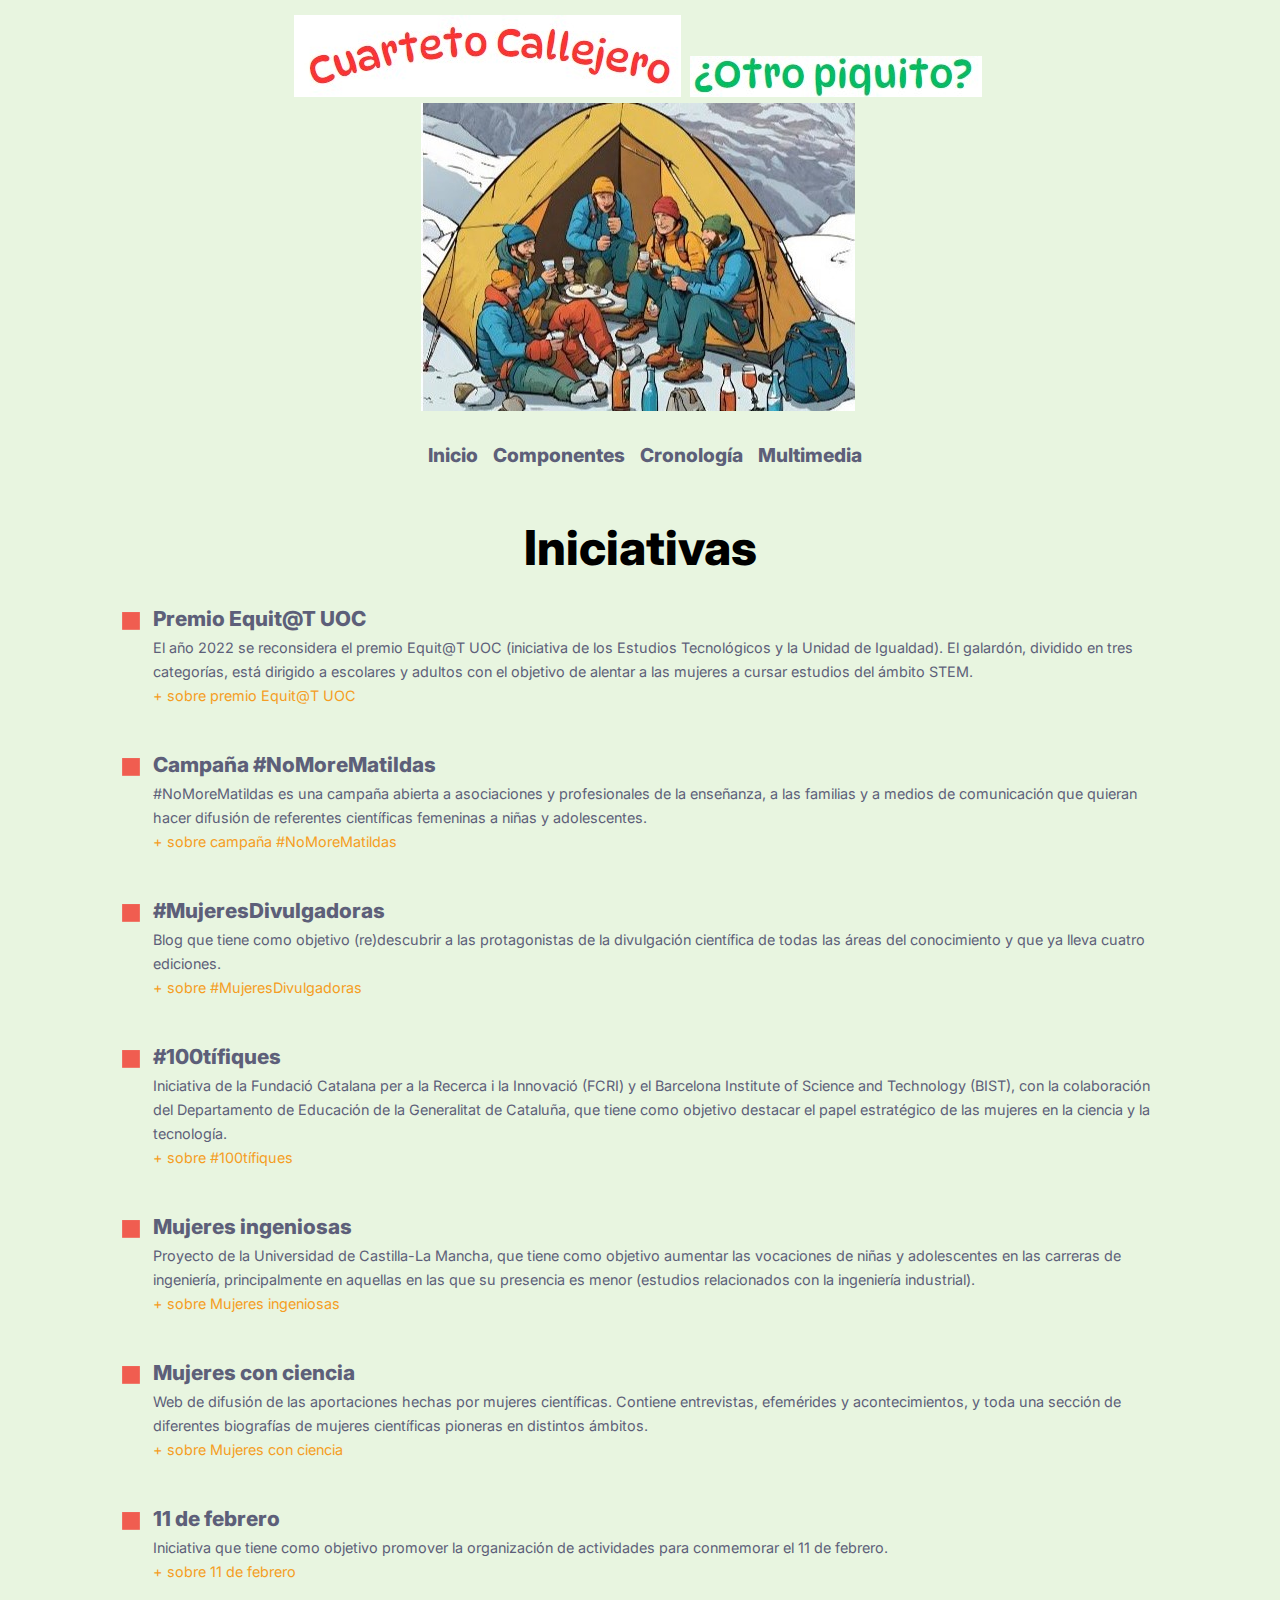
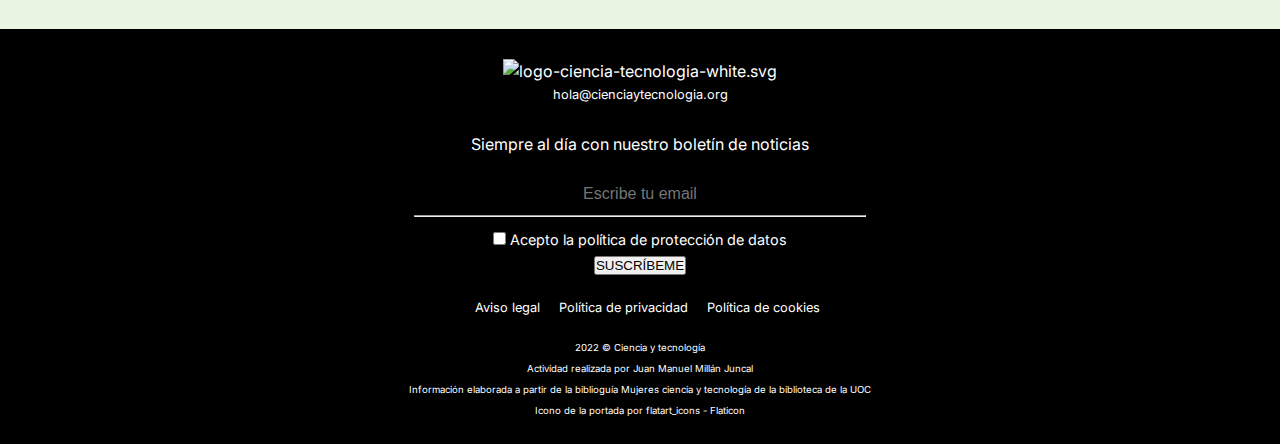
==== componentes.html @ aba4350b "--" ====
<!DOCTYPE html>
<html lang="es">
<head>
    <meta charset="UTF-8">
    <title>Iniciativas</title>
    <meta name="description" content = "Iniciativas para reivindicar el papel de la mujer en la ciencia.">

    <meta name="viewport" content="width=device-width, initial-scale=1">
    <link rel="stylesheet" href="css/estilos.css">

    <!--Google fonts-->
    <link rel="preconnect" href="https://fonts.googleapis.com">
    <link rel="preconnect" href="https://fonts.gstatic.com" crossorigin>
    <link href="https://fonts.googleapis.com/css2?family=Inter:wght@400;700;800&display=swap" rel="stylesheet">
                
</head>

<body>
    <header>
        <div id="logo">
            <a href="index.html"><img src="img/cuarteto.jpg"></a>
            <a href="index.html"><img src="img/titulo.jpg"></a>
            <a href="index.html"><img src="img/Logo.jpg"></a>
        </div>
        <nav>
            <ul>
                <li><a href="index.html">Inicio</a></li>
                <li><a href="componentes.html">Componentes</a></li>
                <li><a href="/">Cronología</a></li>
                <li><a href="/">Multimedia</a></li>
            </ul>    
        </nav>
    </header>

<main>
    
    <h1>Iniciativas</h1>
    
    <dl>
        <dt>Premio Equit@T UOC</dt>
        <dd>
            <p>El año 2022 se reconsidera el premio Equit@T UOC (iniciativa de los Estudios Tecnológicos y la Unidad de Igualdad). El galardón, dividido en tres categorías, está dirigido a escolares y adultos con el objetivo de alentar a las mujeres a cursar estudios del ámbito STEM.</p>
            <p><a href="http://premi-equitat.uoc.edu/es/" target = "_blank">+ sobre premio Equit@T UOC</a></p>
        </dd>
        
        <dt>Campaña #NoMoreMatildas</dt>
        <dd>
            <p>#NoMoreMatildas es una campaña abierta a asociaciones y profesionales de la enseñanza, a las familias y a medios de comunicación que quieran hacer difusión de referentes científicas femeninas a niñas y adolescentes.</p>
            <p><a href="https://www.nomorematildas.com/es" target = "_blank">+ sobre campaña #NoMoreMatildas</a></p>
        </dd>

        <dt>#MujeresDivulgadoras</dt>
        <dd>
            <p>Blog que tiene como objetivo (re)descubrir a las protagonistas de la divulgación científica de todas las áreas del conocimiento y que ya lleva cuatro ediciones.</p>
            <p><a href="https://socialmediaeninvestigacion.com/mujeresdivulgadoras-edicion4/" target = "_blank">+ sobre #MujeresDivulgadoras</a></p>
        </dd>
    
        <dt>#100tífiques</dt>
        <dd>
            <p>Iniciativa de la Fundació Catalana per a la Recerca i la Innovació (FCRI) y el Barcelona Institute of Science and Technology (BIST), con la colaboración del Departamento de Educación de la Generalitat de Cataluña, que tiene como objetivo destacar el papel estratégico de las mujeres en la ciencia y la tecnología.</p>
            <p><a href="https://100tifiques.cat/es/quienes-somos/" target = "_blank">+ sobre #100tífiques</a></p>
        </dd>
    
        <dt>Mujeres ingeniosas</dt>
        <dd>
            <p>Proyecto de la Universidad de Castilla-La Mancha, que tiene como objetivo aumentar las vocaciones de niñas y adolescentes en las carreras de ingeniería, principalmente en aquellas en las que su presencia es menor (estudios relacionados con la ingeniería industrial).</p>
            <p><a href="https://mujeresingeniosas.es/proyecto-mujeres-ingeniosas/" target = "_blank">+ sobre Mujeres ingeniosas</a></p>
        </dd>
    
        <dt>Mujeres con ciencia</dt>
        <dd>
            <p>Web de difusión de las aportaciones hechas por mujeres científicas. Contiene entrevistas, efemérides y acontecimientos, y toda una sección de diferentes biografías de mujeres científicas pioneras en distintos ámbitos.</p>
            <p><a href="https://mujeresconciencia.com/mujeres-con-ciencia/" target = "_blank">+ sobre Mujeres con ciencia</a></p>
        </dd>
        
        <dt>11 de febrero</dt>
        <dd>
            <p>Iniciativa que tiene como objetivo promover la organización de actividades para conmemorar el 11 de febrero.</p>
            <p><a href="https://11defebrero.org/" target = "_blank">+ sobre 11 de febrero</a></p>
        </dd>
    </dl>

</main>
    
<footer>
    <div>
        <div><img src="img/logo-ciencia-tecnologia-white.svg" alt="logo-ciencia-tecnologia-white.svg"></div>
        <p class="correo"><a href="mailto:hola@cienciaytecnologia.org">hola@cienciaytecnologia.org</a></p>
    </div>
    
    <form>
        <p class="boletin">Siempre al día con nuestro boletín de noticias</p>
        <div><input type="email" name="email" id="email" placeholder="Escribe tu email"></div>
        <hr>
        <div>
            <input type="checkbox" id="politicaDatos" name="politicaDatos">
            <label for="politicaDatos">Acepto la <a href="">política de protección de datos</a></label>
        </div>
        <div><button type="submit">SUSCRÍBEME</button></div>
    </form>

    <ul>
        <li><a href="">Aviso legal</a></li>
        <li><a href="">Política de privacidad</a></li>
        <li><a href="">Política de cookies</a></li>
    </ul>
    
    <div id="copyright">
        <p>2022 © Ciencia y tecnología</p>
        <p>Actividad realizada por Juan Manuel Millán Juncal</p>
        <p>Información elaborada a partir de la biblioguía <a href="https://biblioteca.uoc.edu/es/biblioguias/biblioguia/Mujeres-ciencia-y-tecnologia/" target = "_blank">Mujeres ciencia y tecnología de la biblioteca de la UOC</a></p>
        <p>Icono de la portada por flatart_icons - <a href="https://www.flaticon.es/iconos-gratis/atomo" target="_blank">Flaticon</a></p>
    </div>
</footer>

</body>
</html>
---- css/estilos.css ----
/* La fuente Gill Sans MT se usa en las imagenes en formato svg "logo-ciencia-tecnologia.svg" y "logo-ciencia-tecnologia-white.svg"  */
@font-face {
    font-family: "Gill Sans MT";
    src: url("https://fonts.cdnfonts.com/s/56141/GIL_____.woff");
}

/**                  Ajustes iniciales                  **/
html {
    font-family: 'Inter', sans-serif;
    font-size: 16px;
    line-height: 1.5rem;
    background-color: #e8f5e0;
}

* {
    padding: 0;
    margin: 0;
}

header, main, footer {
    padding: 15px;
}

li {
    list-style: none;
}

a {
    text-decoration: none;
}

img {
    max-width: 100%;
}

h1 {
    font-size: 3rem;
    text-align: center;
    font-weight: 800;
    line-height: 1em;
    margin-bottom: 20px;
}

h2 {
    font-size: 1.5rem;
    font-weight: 800;
    text-align: center;
}
/**                    Fin Ajustes iniciales               **/


/**                          Header                       **/
header {
    margin-bottom: 30px;
    text-align: center;
}

#logo img {
    margin-right: 5px;
}

#logo a:link, a:visited {
    color: rgb(0,0,0);
    font-weight: 800;
}

header>nav {
    font-size: 1.2rem;
    margin-top: 25px;
    margin-bottom: 25px;
    line-height: 1.7rem;
}

header>nav a:link, header>nav a:visited {
    color: rgb(93,95,121);
    font-weight: 800;
}

header>nav a:hover {
    color: rgb(245, 157, 35);
}

@media screen and (min-width: 720px) {
    header, main {
        width: 80%;
        margin: 0 auto;
    }
}
  
header li {
    display: inline;
    margin-left: 10px;
}


/**                        Fin Header               **/



/**                       Footer                    **/
footer {
    padding-top: 30px;
    padding-bottom: 20px;
    text-align: center;
    color: rgb(255,255,255);
    background-color: rgb(0,0,0);
}

footer a:link, footer a:visited {
    color: rgb(255, 255, 255);
}

footer a:hover {
    color: rgb(245, 157, 35);
}

footer p.correo {
    font-size: 0.8rem;
}

footer p.boletin {
    margin: 25px 0px;
}

footer input[type="email"] {
    font-size: 1em;
    text-align: center;
    color: white;
    background: black;
    border: 0;
    width: 100%;
    max-width: 450px;
}

hr {
    color: white;
    width: 100%;
    max-width: 450px;
    margin: 10px auto;
}

label {
    font-size: 0.9rem;
}

footer ul {
    margin: 20px auto;
    font-size: 0.8rem;
    font-weight: normal;
}

#copyright {
    font-size: 0.6rem;
    line-height: 1rem;
}

#copyright p {
    margin-bottom: 5px;
}

@media screen and (min-width: 720px) {
    footer li {
        display: inline;
        margin-left: 15px;
    }
}


/**                     Fin Footer                **/



/**                    index.html                 **/
.box-container {
    margin-bottom: 50px;
}

.box1 {
    background: rgb(240, 93, 80);
    text-align: center;
    vertical-align: middle;
}

.logo-container {
    width: 70%;
    margin: 0 auto;
}

.box2 {
    background: rgb(245, 157, 35);
    color: black;
    padding: 15px 10px 30px 10px;
}

.box2 > p {
    font-size: 1.1rem;
    margin-top: 20px;
}

.index-referente-container {
    margin: 20px 0px 70px 0px;
    display: flex;
    align-items: center;
    justify-content: space-between;
    flex-wrap: wrap;
}

.index-referente {
    background-color: white;
    border: 1px solid rgb(141, 128, 128);
    border-radius: 5%;
    width: 100%;
    margin-top: 15px;
    text-align: center;
    line-height: 2rem;
    padding-top: 5px;
    padding-bottom: 5px;
}

.index-referente .disciplina {
    font-size: 0.8rem;
    line-height: 1rem;
}

.index-referente .nombre {
    font-weight: 700;
}

.index-referente a:link, .index-referente a:visited {
    color: rgb(93, 95, 121);
}

.index-referente a:hover {
    color: rgb(245, 157, 35);
}

@media screen and (min-width: 700px) {          /* Diseño para tablets (> 700 px de ancho)   */
    .index-referente {
        width: 45%;
    }

    .index-referente .nombre {
        font-size: 0.9rem;
    }
}

@media screen and (min-width: 1200px) {         /* Diseño para ordenadores (> 1200 px de ancho)   */
    .box-container {
        display: flex;
    }

    .box1 {
        flex: 1;
    }

    .logo-container {
        width: 100%;
        margin: 0 auto;
    }
    
    .box2 {
        flex: 2;
        padding: 60px 35px;
    }

    .box2 h2 {
        font-size: 2.5rem;
        text-align: left;
        margin-bottom: 35px;
    }

}

/**               fin index.html                **/




/**                referentes.html               **/
.referentes > nav {
    text-align: center;
    margin-bottom: 20px;
}

.referentes > nav li {
    display: inline;
    color: rgb(245, 157, 35);
    margin-left: 6px;
}

.referentes > nav li::before {              /* punto separador de los elementos del menu */
    margin-left: -5px;
    padding-right: 5px;
    content:"\25CF";
    font-size: 0.6em;
    position: relative;
    top: -0.2em;
}

.referentes > nav li:first-child::before {
    content:"";
}

.referentes > nav a:link, .referentes > nav a:visited {
    font-size: 0.8rem;
    font-weight: 800;
    color: rgb(245, 157, 35);
}

.referentes > nav a:hover {
    color: rgb(93, 95, 121);
}

.referente {
    margin-bottom: 40px;
    color: rgb(93, 95, 121);
}

.referente .r-orden {
    margin-bottom: 15px;
    font-size: 2.5rem;
    color: rgb(240, 93, 80);
    font-weight: 800;
}

.referente .r-disciplina, .referente .r-fecha {
    font-size: 0.7rem;
    font-weight: 700;
}

.referente .r-nombre {
    font-weight: 700;
    line-height: 1rem;
}

.referente .r-imagen {
    margin-top: 5px;
    margin-bottom: 10px;
}

.referente .r-detalle, .r-enlace {
    font-size: 0.9rem;
    line-height: 1.2rem;
    margin-top: 8px;
}

.referente .r-enlace a:link, .referente .r-enlace a:visited {
    color:  rgb(245, 157, 35);
}

.referente .r-enlace a:hover {
    color: rgb(93, 95, 121);
}

@media screen and (min-width: 700px) {          /* Diseño para tablets (> 700 px de ancho)   */
    .referente {
        display: flex;
    }

    .ref-1 {
        flex: 1;
        padding-top: 10px;
        padding-right: 5px;
    }

    .ref-2 {
        flex: 1;
    }

    .ref-3 {
        flex: 2;
        margin: auto 0px;
        padding-left: 10px;
    }

}

@media screen and (min-width: 1200px) {         /* Diseño para ordenadores (> 1200 px de ancho)   */
    .referentes {
        display: flex;
    }

    .referentes nav {
        flex: 1;
    }

    .referentes > nav li::before {              /* punto separador de los elementos del menu */
        content:"";
    }

    .referentes .referente-container {
        flex: 4;
    }

    .referentes nav li {
        display: block;
        text-align: left;
    }

    .referente-container {
        padding: 0px;
    }
}
/**                     fin referentes.html                **/



/**                      11-de-febrero.html                **/
main > p {
    font-size: 0.9rem;
    color:rgb(93, 95, 121);
    margin-top: 20px;
}


blockquote {
    font-size: 0.9rem;
    margin-top: 30px;
    color: black;
    background-color: rgb(227, 228, 230);
    padding: 20px 20px;
}

blockquote .nota {
    font-size: 0.7rem;
    margin-top: 10px;
}

blockquote .nota .red {
    color: rgb(240, 93, 80);
    font-weight: 700;
    margin-right: 5px;
}


figure {
    margin-top: 30px;
    margin-bottom: 60px;
}

.video-container {
    position: relative;
    width: 100%;
    height: 0;
    padding-bottom: 56.25%;
}

.video {
    position: absolute;
    top: 0;
    left: 0;
    width: 100%;
    height: 100%;
}

figcaption {
    font-size: 0.7rem;
}


@media screen and (min-width: 1200px) {
    blockquote {
        width: 80%;
        margin: 20px auto;
    }
        
    figure {
        width: 60%;
        margin: 30px auto;
        margin-bottom: 60px;
    }

}
/**                  fin 11-de-febrero.html                **/




/**                     iniciativas.html                   **/
dl {
    color: rgb(93, 95, 121);
}

dt {
    font-size: 1.3rem;
    font-weight: 800;
    margin-bottom: 5px;
}

dt::before {
    margin-left: -10px;
    padding-right: 10px;
    content:"\25AA";
    font-size: 3em;
    position: relative;
    top: 0.2em;
    color: rgb(240, 93, 80);
}

dd {
    font-size: 0.9rem;
    margin-left: 25px;
    margin-bottom: 30px;
}

dd a:link, dd a:visited {
    color: rgb(245, 157, 35);
}

dd a:hover {
    color: rgb(93, 95, 121);
}
/**                     fin iniciativas.html                  **/
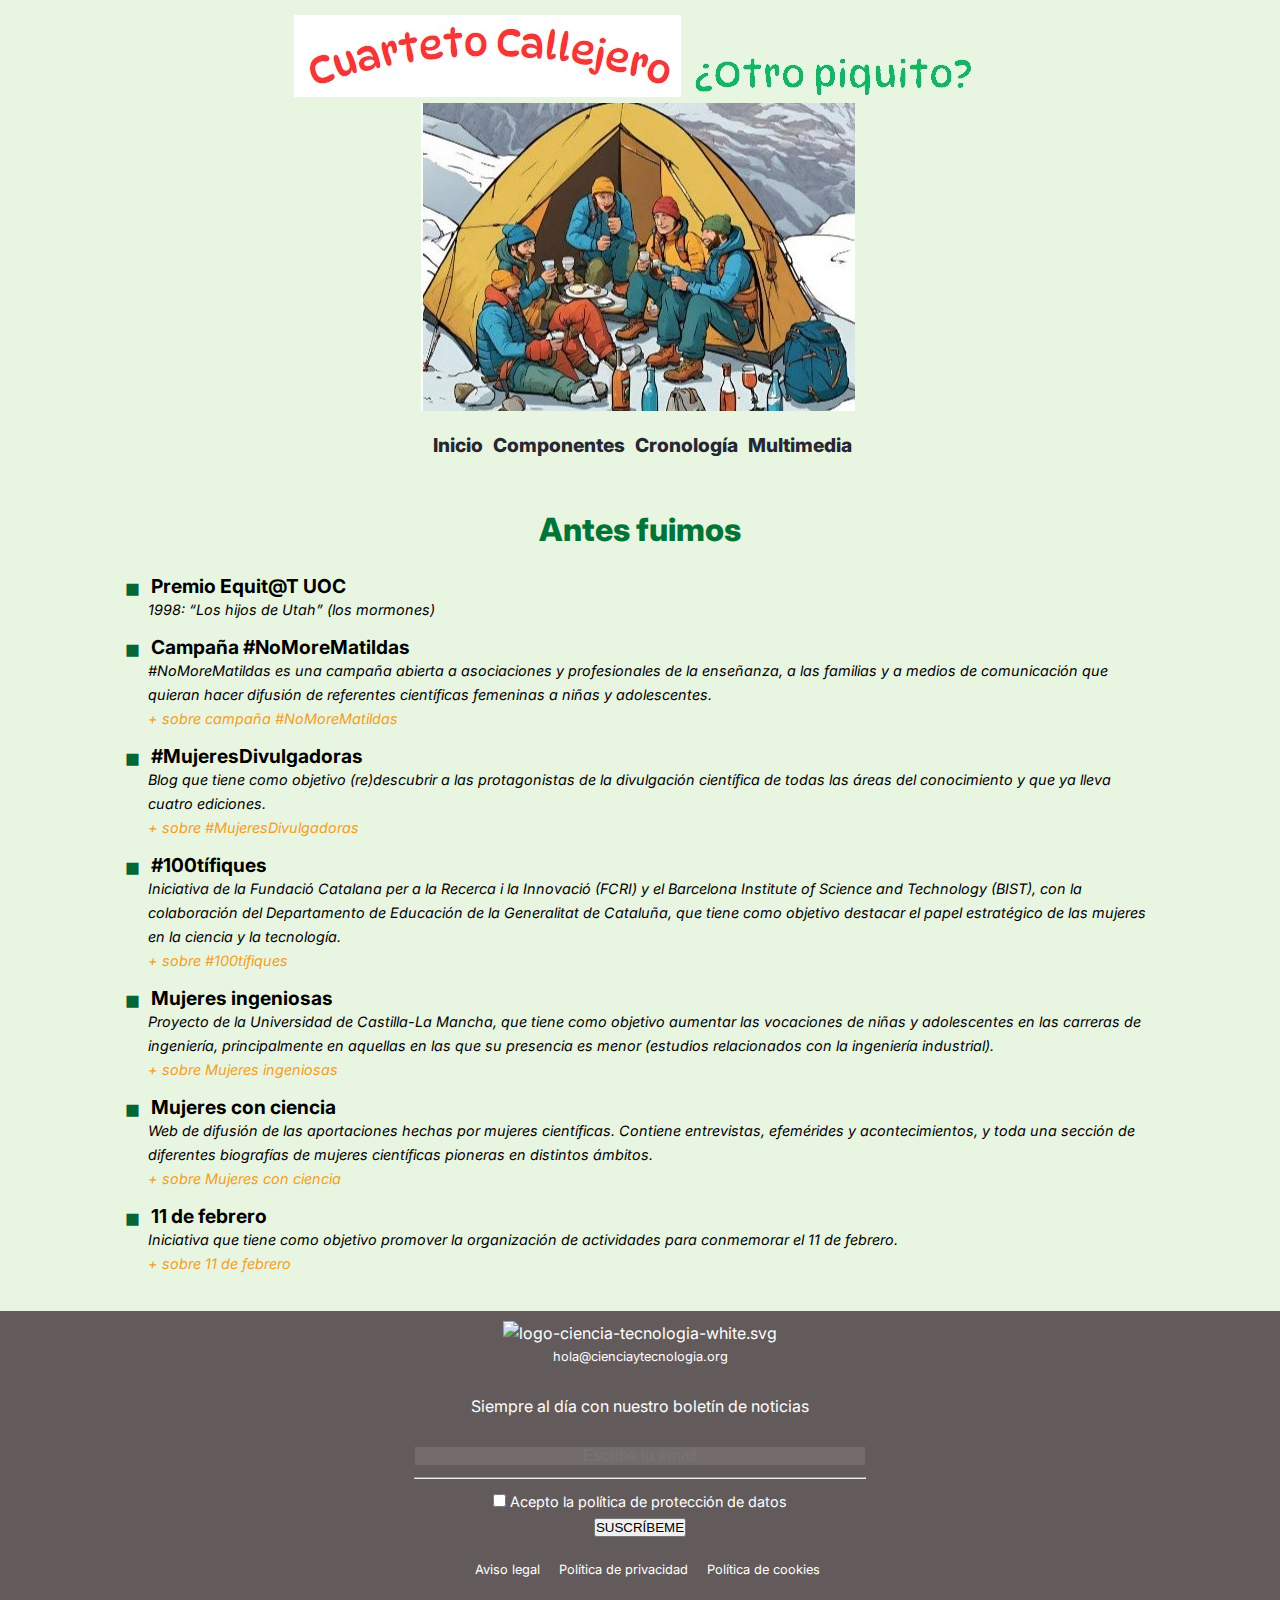
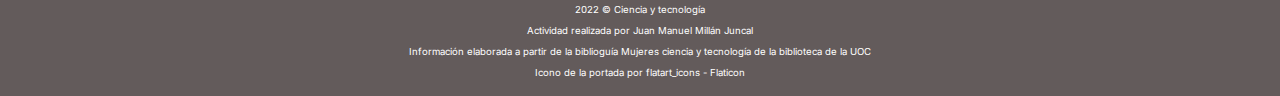
==== commit b3c57205: "--" ====
--- a/componentes.html
+++ b/componentes.html
@@ -34,13 +34,12 @@
 
 <main>
     
-    <h1>Iniciativas</h1>
+    <h1>Antes fuimos</h1>
     
     <dl>
         <dt>Premio Equit@T UOC</dt>
         <dd>
-            <p>El año 2022 se reconsidera el premio Equit@T UOC (iniciativa de los Estudios Tecnológicos y la Unidad de Igualdad). El galardón, dividido en tres categorías, está dirigido a escolares y adultos con el objetivo de alentar a las mujeres a cursar estudios del ámbito STEM.</p>
-            <p><a href="http://premi-equitat.uoc.edu/es/" target = "_blank">+ sobre premio Equit@T UOC</a></p>
+            <p>1998: “Los hijos de Utah” (los mormones)</p>
         </dd>
         
         <dt>Campaña #NoMoreMatildas</dt>
--- a/css/estilos.css
+++ b/css/estilos.css
@@ -34,15 +34,21 @@
 }
 
 h1 {
-    font-size: 3rem;
+    color: rgb(2, 117, 54);
+    font-size: 2rem;
     text-align: center;
     font-weight: 800;
     line-height: 1em;
-    margin-bottom: 20px;
+    margin-bottom: 10px;
+}
+
+#cuarteto {
+    font-style: italic;
+    font-size: 1.2em;
+    color: rgb(150, 6, 6);
 }
 
 h2 {
-    font-size: 1.5rem;
     font-weight: 800;
     text-align: center;
 }
@@ -51,7 +57,6 @@
 
 /**                          Header                       **/
 header {
-    margin-bottom: 30px;
     text-align: center;
 }
 
@@ -59,6 +64,14 @@
     margin-right: 5px;
 }
 
+#logo p {
+    font-size: 2.5em;
+    font-family: 'Gill Sans', 'Gill Sans MT', Calibri, 'Trebuchet MS', sans-serif;
+    color: #f10915;
+    font-weight: 800;
+}
+
+
 #logo a:link, a:visited {
     color: rgb(0,0,0);
     font-weight: 800;
@@ -66,13 +79,13 @@
 
 header>nav {
     font-size: 1.2rem;
-    margin-top: 25px;
+    margin-top: 15px;
     margin-bottom: 25px;
     line-height: 1.7rem;
 }
 
 header>nav a:link, header>nav a:visited {
-    color: rgb(93,95,121);
+    color: rgb(38, 39, 51);
     font-weight: 800;
 }
 
@@ -89,7 +102,7 @@
   
 header li {
     display: inline;
-    margin-left: 10px;
+    margin-left: 5px;
 }
 
 
@@ -99,11 +112,11 @@
 
 /**                       Footer                    **/
 footer {
-    padding-top: 30px;
-    padding-bottom: 20px;
+    padding-top: 10px;
+    padding-bottom: 10px;
     text-align: center;
     color: rgb(255,255,255);
-    background-color: rgb(0,0,0);
+    background-color: rgb(99, 91, 91);
 }
 
 footer a:link, footer a:visited {
@@ -126,7 +139,7 @@
     font-size: 1em;
     text-align: center;
     color: white;
-    background: black;
+    background: rgb(116, 108, 108);
     border: 0;
     width: 100%;
     max-width: 450px;
@@ -198,19 +211,32 @@
 }
 
 .index-referente-container {
-    margin: 20px 0px 70px 0px;
+    margin: 0px 0px 20px 0px;
     display: flex;
     align-items: center;
     justify-content: space-between;
     flex-wrap: wrap;
 }
 
+.presentacion {
+    background-color: white;
+    border: 1px solid rgb(206, 189, 189);
+    border-radius: 5%;
+    width: 100%;
+    margin-top: 25px;
+    text-align: center;
+    line-height: 2rem;
+    padding-top: 5px;
+    padding-bottom: 5px;
+    align-items: center;
+}
+
 .index-referente {
     background-color: white;
-    border: 1px solid rgb(141, 128, 128);
+    border: 1px solid rgb(206, 189, 189);
     border-radius: 5%;
     width: 100%;
-    margin-top: 15px;
+    margin-top: 25px;
     text-align: center;
     line-height: 2rem;
     padding-top: 5px;
@@ -478,29 +504,31 @@
 
 /**                     iniciativas.html                   **/
 dl {
-    color: rgb(93, 95, 121);
+    color: black;
+    margin-top: 20px;
+    margin-bottom: 20px;
 }
 
 dt {
-    font-size: 1.3rem;
-    font-weight: 800;
-    margin-bottom: 5px;
+    font-weight: bold;
+    font-size: 1.2rem;
 }
 
 dt::before {
-    margin-left: -10px;
+    margin-left: -5px;
     padding-right: 10px;
     content:"\25AA";
-    font-size: 3em;
+    font-size: 2.2em;
     position: relative;
     top: 0.2em;
-    color: rgb(240, 93, 80);
+    color: rgb(4, 102, 53);
 }
 
 dd {
     font-size: 0.9rem;
-    margin-left: 25px;
-    margin-bottom: 30px;
+    margin-left: 20px;
+    margin-bottom: 5px;
+    font-style: italic;
 }
 
 dd a:link, dd a:visited {
